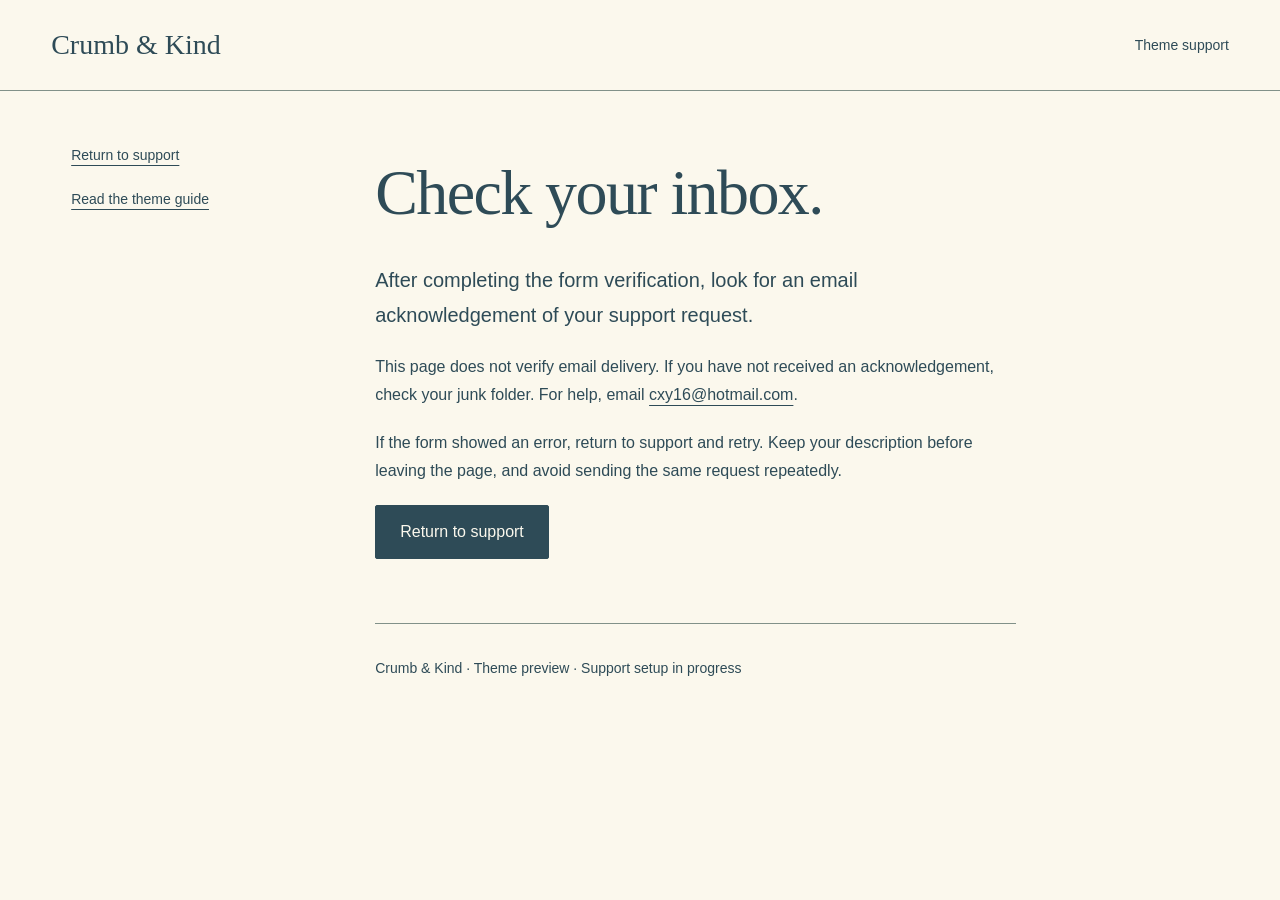
==== thanks.html @ 63ea4e79 "Publish Crumb and Kind preview guide and support setup" ====
<!doctype html>
<html lang="en">
  <head>
    <meta charset="utf-8" />
    <meta name="viewport" content="width=device-width,initial-scale=1" />
    <title>Crumb and Kind — Check your inbox</title>
    <link rel="stylesheet" href="guide.css" />
  </head>
  <body>
    <a class="skip" href="#result">Skip to message</a>
    <header><a href="index.html" class="brand">Crumb &amp; Kind</a><span>Theme support</span></header>
    <div class="layout">
      <nav aria-label="Support navigation"><a href="index.html#support">Return to support</a><a href="index.html">Read the theme guide</a></nav>
      <main id="result">
        <h1>Check your inbox.</h1>
        <p class="lead">After completing the form verification, look for an email acknowledgement of your support request.</p>
        <p>This page does not verify email delivery. If you have not received an acknowledgement, check your junk folder. For help, email <a href="mailto:cxy16@hotmail.com">cxy16@hotmail.com</a>.</p>
        <p>If the form showed an error, return to support and retry. Keep your description before leaving the page, and avoid sending the same request repeatedly.</p>
        <a class="button" href="index.html#support">Return to support</a>
        <footer>Crumb &amp; Kind · Theme preview · Support setup in progress</footer>
      </main>
    </div>
  </body>
</html>
---- guide.css ----
:root {
  --paper: #fbf8ed;
  --ink: #2e4b57;
  --sage: #e4e8d8;
  --line: #819189;
  color-scheme: light;
  scrollbar-color: var(--ink) var(--paper);
}
* {
  box-sizing: border-box;
}
body {
  margin: 0;
  background: var(--paper);
  color: var(--ink);
  font:
    400 16px/1.75 -apple-system,
    BlinkMacSystemFont,
    "Segoe UI",
    sans-serif;
  caret-color: var(--ink);
}
a {
  color: inherit;
  text-underline-offset: 5px;
}
header {
  display: flex;
  justify-content: space-between;
  gap: 2rem;
  align-items: center;
  padding: 1.75rem 4vw;
  border-bottom: 1px solid var(--line);
}
header span {
  font-size: 0.875rem;
}
.brand {
  font:
    400 1.75rem/1.2 Palatino,
    serif;
  text-decoration: none;
}
.layout {
  display: grid;
  grid-template-columns: 15rem minmax(0, 1fr);
  gap: 5vw;
  max-width: 1240px;
  margin: auto;
  padding: 3rem 4vw;
}
.layout > nav {
  display: flex;
  flex-direction: column;
  align-items: start;
  gap: 0.75rem;
  align-self: start;
  position: sticky;
  top: 2rem;
  font-size: 0.875rem;
}
.layout > nav a {
  padding-block: 0.25rem;
}
main {
  max-width: 72ch;
  min-width: 0;
}
h1,
h2,
h3 {
  font-family: Palatino, "Palatino Linotype", serif;
  font-weight: 400;
  line-height: 1.2;
  text-wrap: balance;
}
h1 {
  font-size: clamp(2.5rem, 5vw, 4rem);
  letter-spacing: -0.025em;
  margin-block: 1rem 2rem;
}
h2 {
  font-size: 2rem;
  margin-block: 3.5rem 1rem;
}
p {
  margin-block: 0 1.25rem;
}
.lead {
  font-size: 1.25rem;
}
.notice {
  padding: 1.5rem;
  background: var(--sage);
  font-size: 0.875rem;
}
li {
  padding-inline-start: 0.25rem;
  margin-block: 0.75rem;
}
code,
pre {
  font-size: 0.875rem;
  overflow-wrap: anywhere;
}
pre {
  white-space: pre-wrap;
  background: var(--sage);
  padding: 1.5rem;
}
details {
  border-bottom: 1px solid var(--line);
  padding-block: 1.5rem;
}
summary {
  cursor: pointer;
  font-weight: 500;
  min-height: 2rem;
}
details p {
  margin-block: 1rem 0.5rem;
}
footer {
  border-top: 1px solid var(--line);
  margin-top: 4rem;
  padding-block: 2rem;
  font-size: 0.875rem;
}
.skip {
  position: fixed;
  top: -6rem;
  background: var(--ink);
  color: var(--paper);
  padding: 1rem;
  z-index: 10;
}
.skip:focus {
  top: 1rem;
}
:focus-visible {
  outline: 3px solid var(--ink);
  outline-offset: 4px;
}
::selection {
  background: #efdc96;
}
label {
  display: block;
  font-weight: 500;
  margin-bottom: 0.4rem;
}
input,
textarea,
button,
select {
  font: inherit;
  color: inherit;
}
input:not([type="checkbox"]),
textarea,
select {
  display: block;
  width: 100%;
  padding: 0.75rem;
  border: 1px solid var(--line);
  background: #fffdf7;
  border-radius: 2px;
}
input[type="checkbox"] {
  width: 20px;
  height: 20px;
  accent-color: var(--ink);
}
form {
  display: grid;
  gap: 1.5rem;
}
form fieldset {
  padding: 0;
  border: 0;
  margin: 0;
}
form fieldset label {
  display: flex;
  gap: 0.75rem;
  align-items: center;
  min-height: 2.75rem;
  font-weight: 400;
}
.pair {
  display: grid;
  grid-template-columns: 1fr 1fr;
  gap: 1.5rem;
}
button,
.button {
  display: inline-flex;
  justify-content: center;
  align-items: center;
  min-height: 3rem;
  padding: 0.75rem 1.5rem;
  background: var(--ink);
  color: var(--paper);
  border: 1px solid var(--ink);
  border-radius: 2px;
  cursor: pointer;
  justify-self: start;
  text-decoration: none;
}
button:disabled {
  opacity: 0.5;
  cursor: not-allowed;
}
.help {
  font-size: 0.875rem;
  max-width: 65ch;
}
.error {
  font-weight: 500;
}
.actions {
  display: flex;
  gap: 1rem;
  flex-wrap: wrap;
}
section {
  scroll-margin-block-start: 2rem;
}
@media (max-width: 760px) {
  header {
    align-items: start;
    flex-direction: column;
    gap: 0.75rem;
  }
  .layout {
    grid-template-columns: minmax(0, 1fr);
    gap: 2rem;
    padding: 2rem 1.25rem;
  }
  .layout > nav {
    position: static;
    flex-direction: row;
    flex-wrap: wrap;
    gap: 0.5rem 1.25rem;
    border-bottom: 1px solid var(--line);
    padding-bottom: 1.5rem;
  }
  .pair {
    grid-template-columns: minmax(0, 1fr);
  }
}
@media (prefers-reduced-motion: reduce) {
  html {
    scroll-behavior: auto;
  }
}

button:hover,
.button:hover {
  background: #3c606a;
}
input::placeholder,
textarea::placeholder {
  color: #536b73;
  opacity: 1;
}
button:active {
  background: #263f49;
}
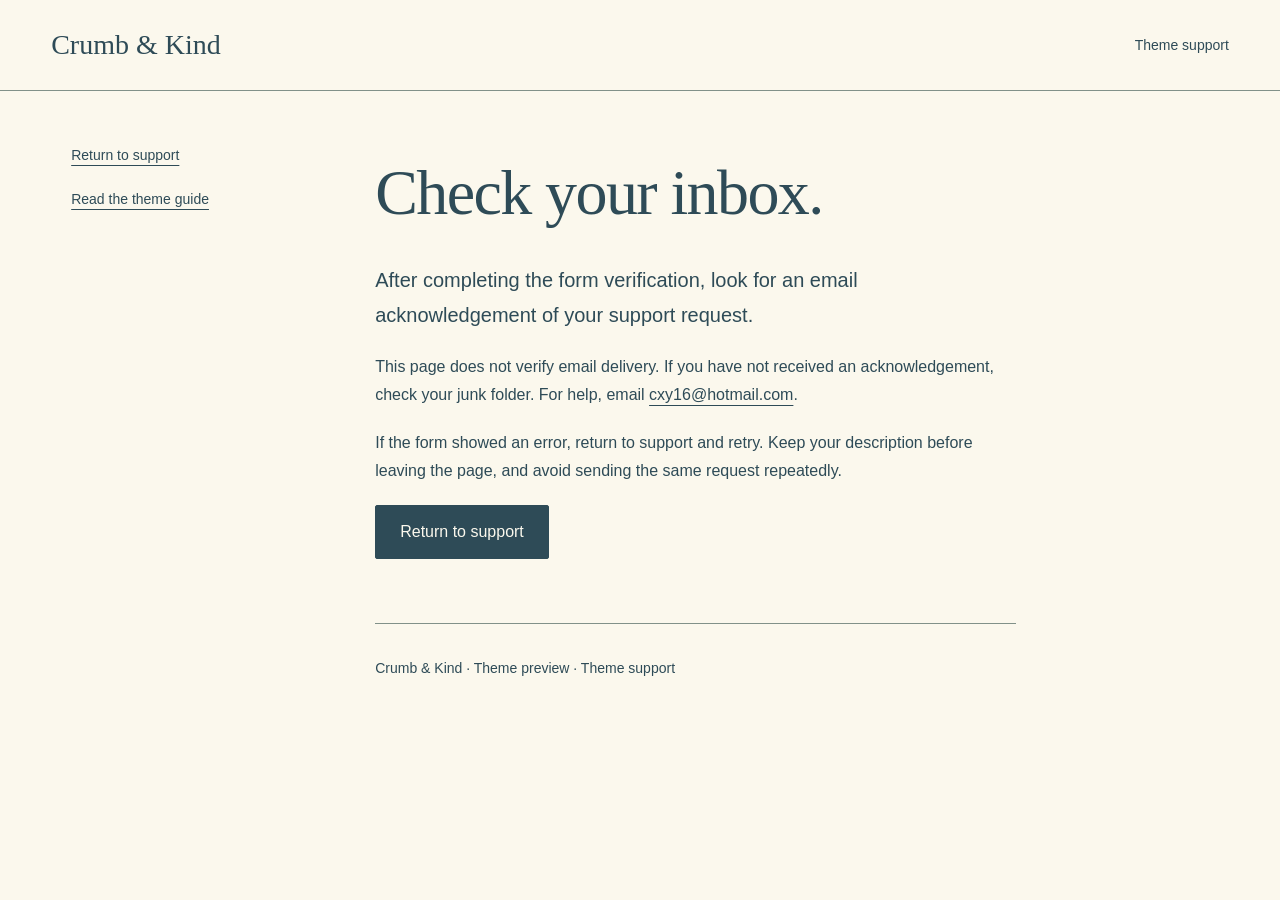
==== commit e4d3bb38: "Confirm support form availability after owner delivery verification" ====
--- a/thanks.html
+++ b/thanks.html
@@ -17,7 +17,7 @@
         <p>This page does not verify email delivery. If you have not received an acknowledgement, check your junk folder. For help, email <a href="mailto:cxy16@hotmail.com">cxy16@hotmail.com</a>.</p>
         <p>If the form showed an error, return to support and retry. Keep your description before leaving the page, and avoid sending the same request repeatedly.</p>
         <a class="button" href="index.html#support">Return to support</a>
-        <footer>Crumb &amp; Kind · Theme preview · Support setup in progress</footer>
+        <footer>Crumb &amp; Kind · Theme preview · Theme support</footer>
       </main>
     </div>
   </body>
